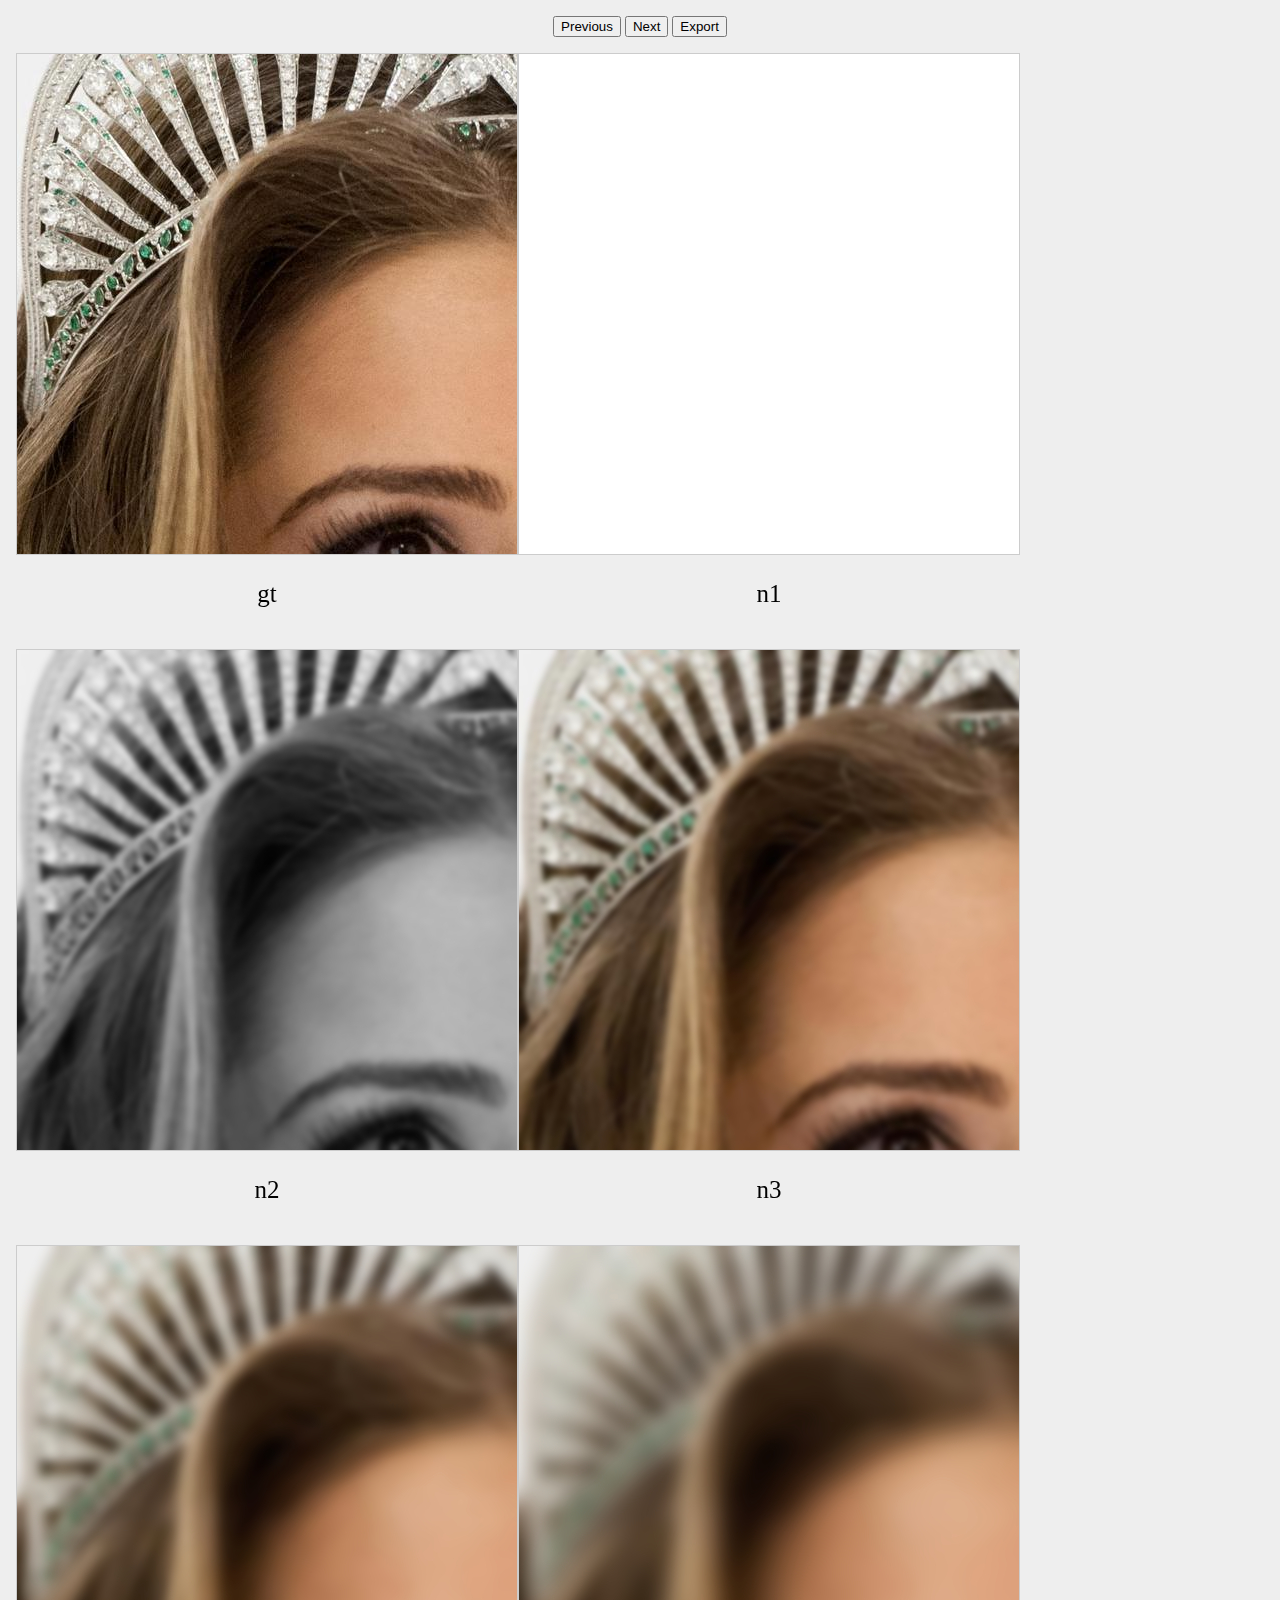
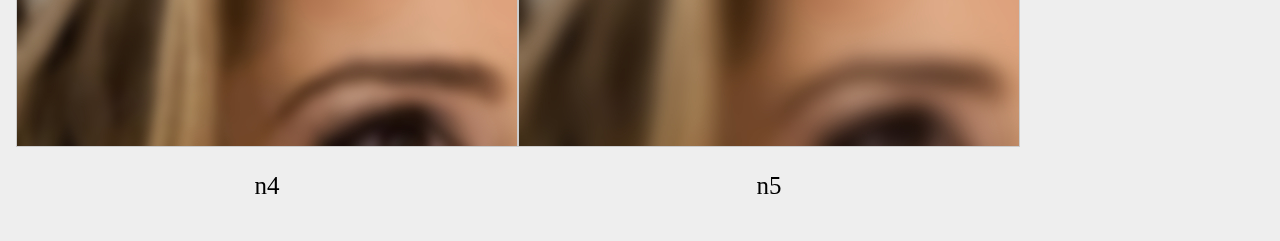
==== index.html @ 853df76c "feat: trivial" ====
<!DOCTYPE HTML>
<html lang="en">

<head>
  <meta http-equiv="Content-Type" content="text/html; charset=utf-8">
  <title>Zooming via HTML5 Canvas Context</title>
  <link rel="stylesheet" href="style.css">
</head>

<body>
  <div>
    <input type="button" id="btn_previous" value="Previous">
    <input type="button" id="btn_next" value="Next">
    <input type="button" id="btn_export" value="Export">
  </div>
  <div id="pane" style="display: inline-flex; flex-wrap:wrap">
  </div>
  <script src="script.js"> </script>
</body>

</html>
---- style.css ----
body { background:#eee; margin:1em; text-align:center; }
canvas {
  display:block;
  margin:1em auto;
  background:#fff;
  border:1px solid #ccc;

  image-rendering: crisp-edges;
  image-rendering: optimizeSpeed;             /* Older versions of FF          */
  image-rendering: -moz-crisp-edges;          /* FF 6.0+                       */
  image-rendering: -webkit-optimize-contrast; /* Safari                        */
  image-rendering: -o-crisp-edges;            /* OS X & Windows Opera (12.02+) */
  image-rendering: pixelated;                 /* Awesome future-browsers       */
  -ms-interpolation-mode: nearest-neighbor;   /* IE                            */
}
img { image-rendering: pixelated; }

p {
  font-size: 25px;
}
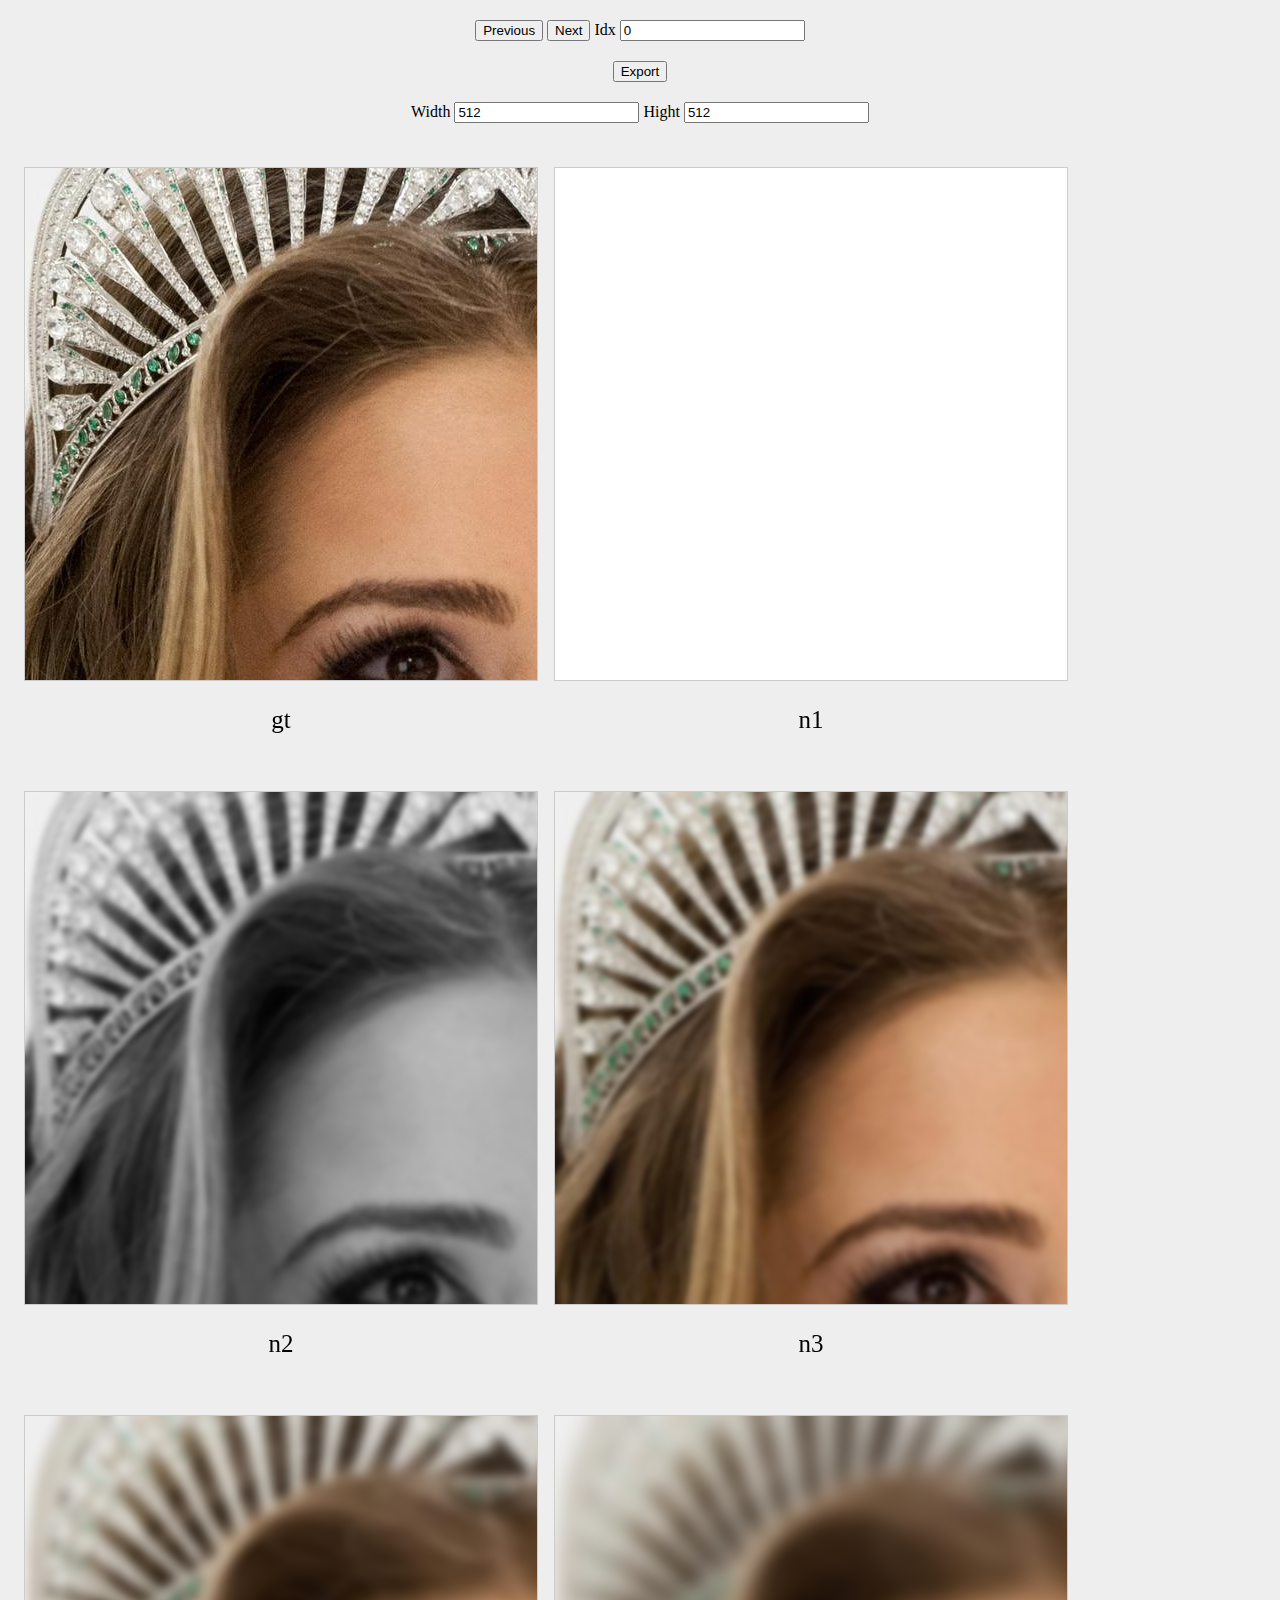
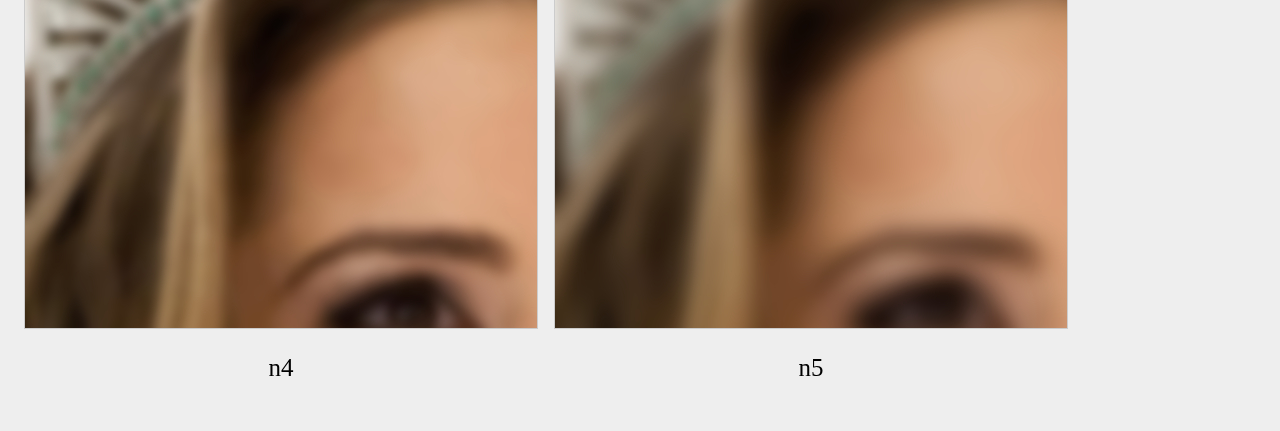
==== commit 94be3178: "feat: idx move and editable canvas size" ====
--- a/index.html
+++ b/index.html
@@ -8,10 +8,26 @@
 </head>
 
 <body>
-  <div>
+  <div class="mydiv">
     <input type="button" id="btn_previous" value="Previous">
     <input type="button" id="btn_next" value="Next">
+    <label for="view_idx"> Idx
+      <input type="number" id="input_idx" value=0>
+    </label>
+  </div>
+
+  <div>
     <input type="button" id="btn_export" value="Export">
+  </div>
+
+  <div class="mydiv">
+    <label for="input_width"> Width
+      <input type="number" id="input_width" value=512>
+    </label>
+
+    <label for="input_height"> Hight
+      <input type="number" id="input_height" value=512>
+    </label>
   </div>
   <div id="pane" style="display: inline-flex; flex-wrap:wrap">
   </div>
--- a/style.css
+++ b/style.css
@@ -18,3 +18,11 @@
 p {
   font-size: 25px;
 }
+
+.mydiv {
+  margin:20px;
+}
+
+.myframe {
+  margin:10px;
+}
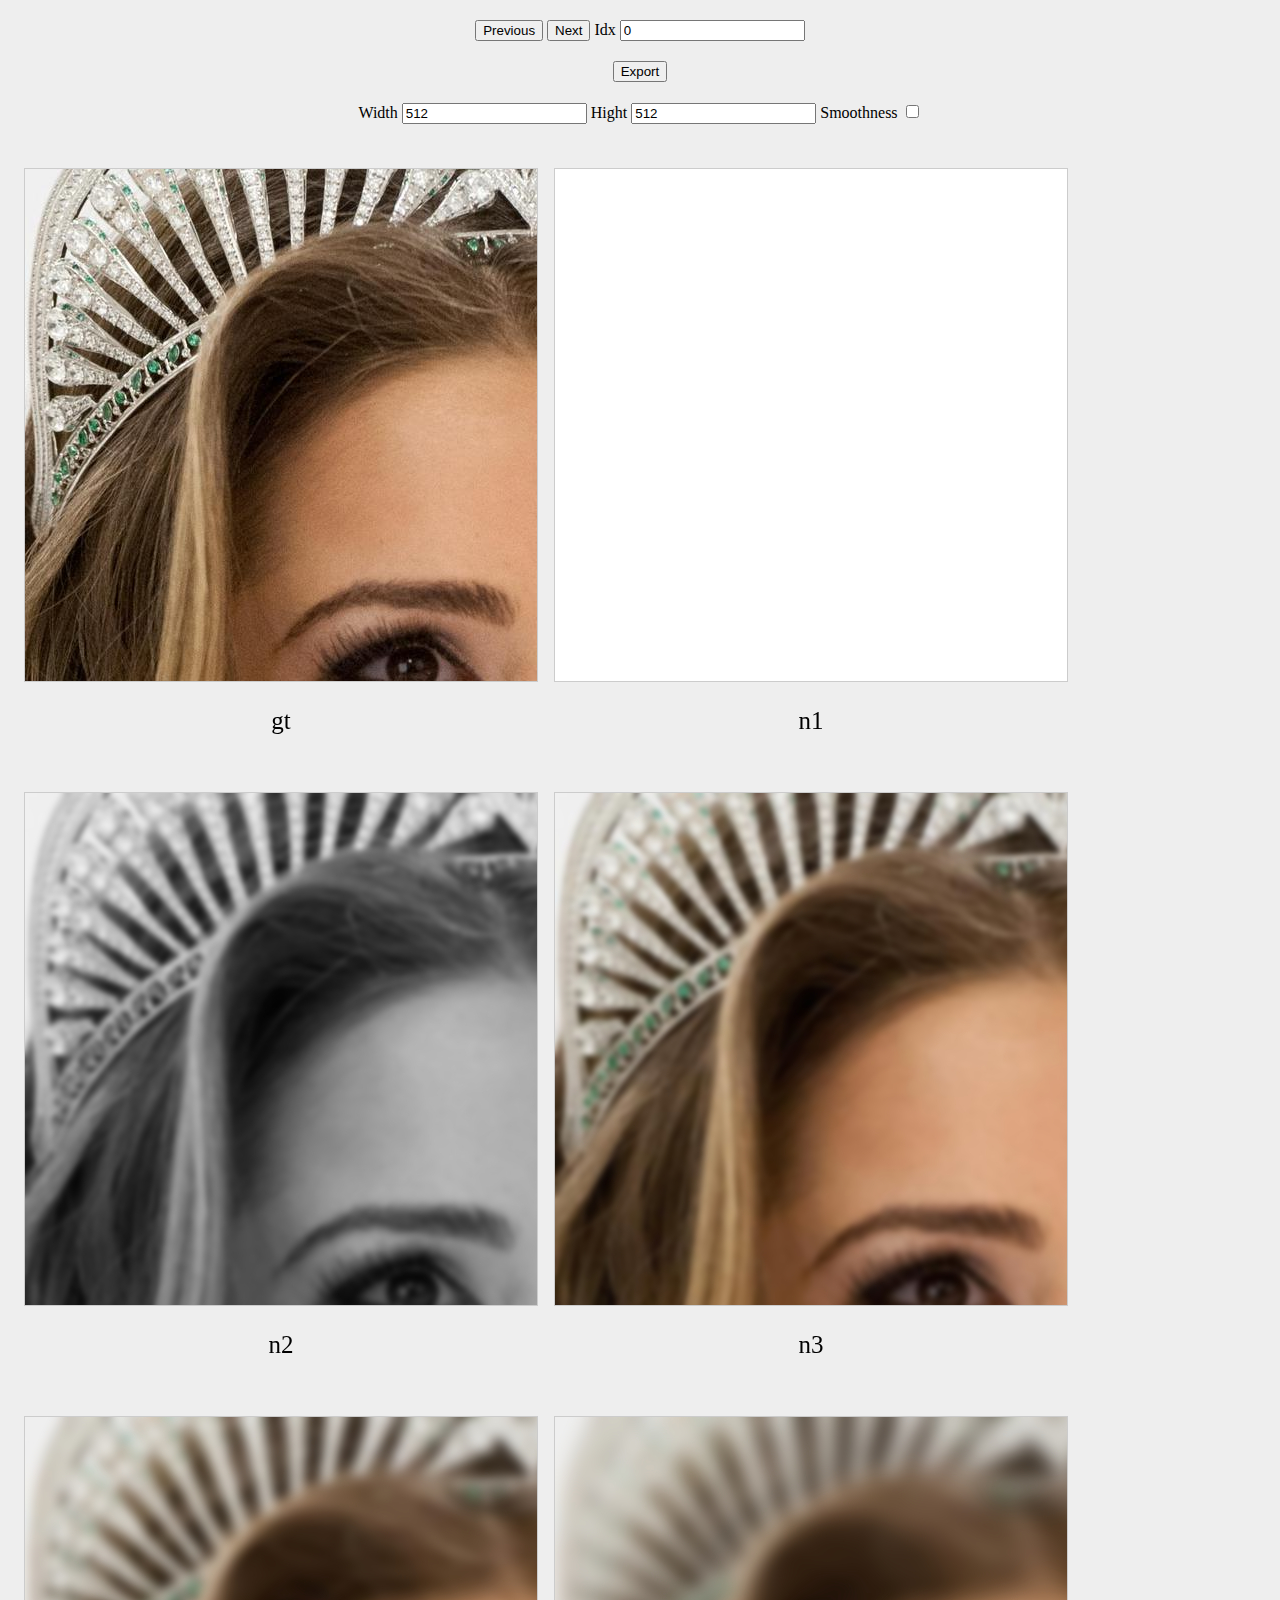
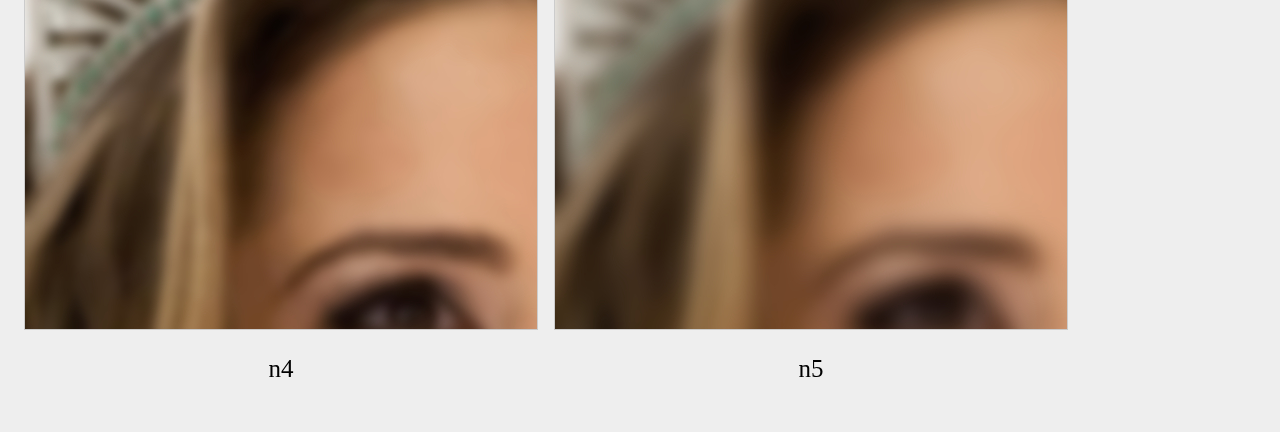
==== commit 6e189be4: "feat: optinal smoothness" ====
--- a/index.html
+++ b/index.html
@@ -24,9 +24,11 @@
     <label for="input_width"> Width
       <input type="number" id="input_width" value=512>
     </label>
-
     <label for="input_height"> Hight
       <input type="number" id="input_height" value=512>
+    </label>
+    <label for="choice_smooth"> Smoothness
+      <input type="checkbox" id="input_smooth">
     </label>
   </div>
   <div id="pane" style="display: inline-flex; flex-wrap:wrap">
